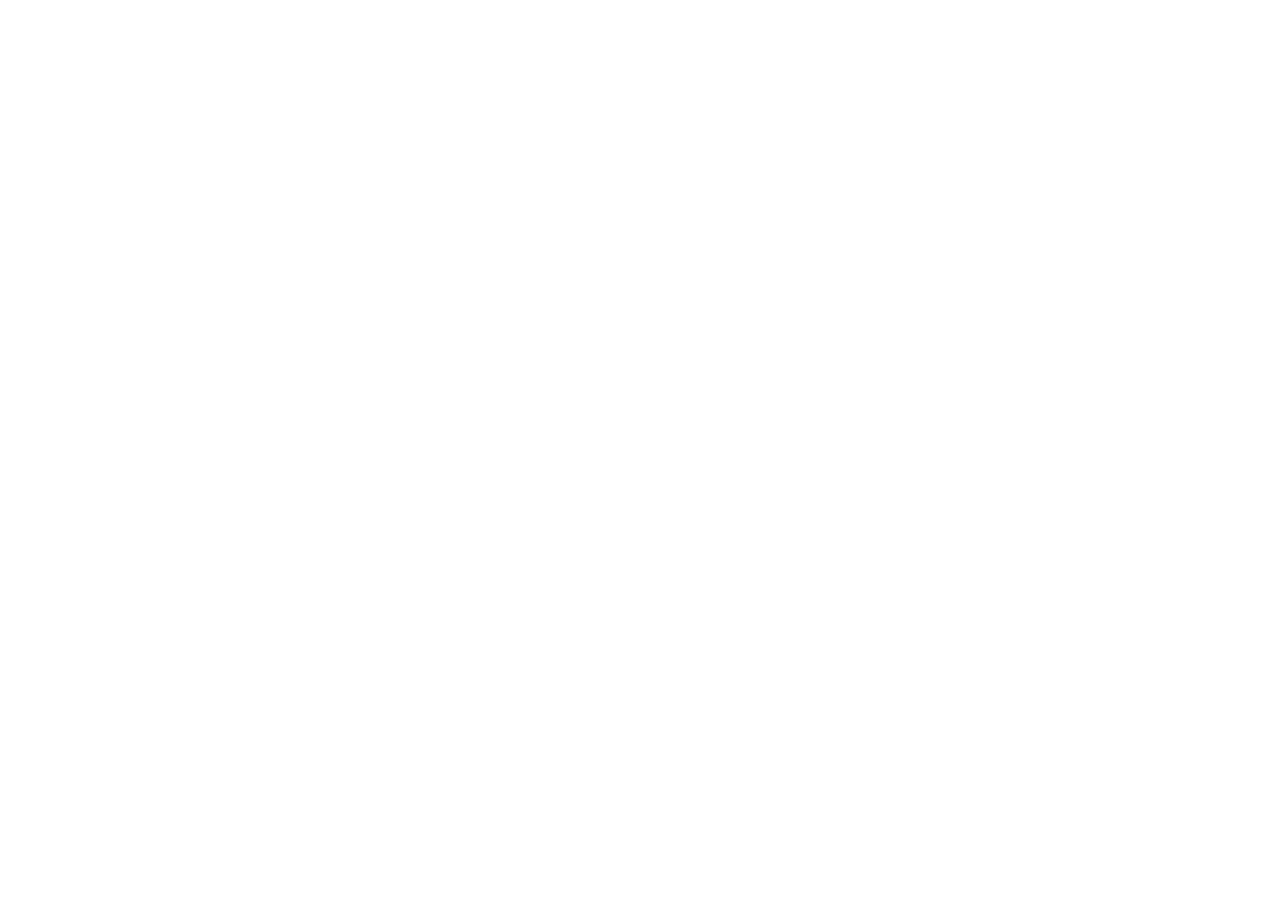
==== dpbot/webapp/index.html @ dfcc857f "ENH: webapp sample added" ====
<!DOCTYPE html>
<html>
  <head>
    <meta charset="utf-8">
    <title>DurgerKingBot</title>
    <meta name="viewport" content="width=device-width, initial-scale=1, shrink-to-fit=no, user-scalable=no, viewport-fit=cover" />
    <meta name="format-detection" content="telephone=no" />
    <meta http-equiv="X-UA-Compatible" content="IE=edge" />
    <meta name="MobileOptimized" content="176" />
    <meta name="HandheldFriendly" content="True" />
    <meta name="robots" content="noindex, nofollow" />
    <script src="script.js"></script>
    <script>
      function setThemeClass() {
        document.documentElement.className = Telegram.WebApp.colorScheme;
      }
      Telegram.WebApp.onEvent('themeChanged', setThemeClass);
      setThemeClass();
    </script>
    <link href="/css/cafe.css?2971432" rel="stylesheet">
  </head>
  <body style="display:none">
    <section class="cafe-page cafe-items">
    <div class="cafe-item js-item" data-item-id="1" data-item-price="4990">
    <div class="cafe-item-counter js-item-counter">1</div>
    <div class="cafe-item-photo">
            <picture class="cafe-item-lottie js-item-lottie">
        <source type="application/x-tgsticker" srcset="/img/cafe/Burger.tgs">
        <img src="/img/cafe/Burger_148.png" style="background-image: url('[data-uri]');">
      </picture>
    </div>
    <div class="cafe-item-label">
      <span class="cafe-item-title">Burger</span>
      <span class="cafe-item-price">$4.99</span>
    </div>
    <div class="cafe-item-buttons">
      <button class="cafe-item-decr-button js-item-decr-btn button-item ripple-handler">
        <span class="ripple-mask"><span class="ripple"></span></span>
      </button>
      <button class="cafe-item-incr-button js-item-incr-btn button-item ripple-handler">
        <span class="button-item-label">Add</span>
        <span class="ripple-mask"><span class="ripple"></span></span>
      </button>
    </div>
  </div>  <div class="cafe-item js-item" data-item-id="2" data-item-price="1490">
    <div class="cafe-item-counter js-item-counter">1</div>
    <div class="cafe-item-photo">
            <picture class="cafe-item-lottie js-item-lottie">
        <source type="application/x-tgsticker" srcset="/img/cafe/Fries.tgs">
        <img src="/img/cafe/Fries_148.png" style="background-image: url('[data-uri]');">
      </picture>
    </div>
    <div class="cafe-item-label">
      <span class="cafe-item-title">Fries</span>
      <span class="cafe-item-price">$1.49</span>
    </div>
    <div class="cafe-item-buttons">
      <button class="cafe-item-decr-button js-item-decr-btn button-item ripple-handler">
        <span class="ripple-mask"><span class="ripple"></span></span>
      </button>
      <button class="cafe-item-incr-button js-item-incr-btn button-item ripple-handler">
        <span class="button-item-label">Add</span>
        <span class="ripple-mask"><span class="ripple"></span></span>
      </button>
    </div>
  </div>  <div class="cafe-item js-item" data-item-id="3" data-item-price="3490">
    <div class="cafe-item-counter js-item-counter">1</div>
    <div class="cafe-item-photo">
            <picture class="cafe-item-lottie js-item-lottie">
        <source type="application/x-tgsticker" srcset="/img/cafe/Hotdog.tgs">
        <img src="/img/cafe/Hotdog_148.png" style="background-image: url('[data-uri]');">
      </picture>
    </div>
    <div class="cafe-item-label">
      <span class="cafe-item-title">Hotdog</span>
      <span class="cafe-item-price">$3.49</span>
    </div>
    <div class="cafe-item-buttons">
      <button class="cafe-item-decr-button js-item-decr-btn button-item ripple-handler">
        <span class="ripple-mask"><span class="ripple"></span></span>
      </button>
      <button class="cafe-item-incr-button js-item-incr-btn button-item ripple-handler">
        <span class="button-item-label">Add</span>
        <span class="ripple-mask"><span class="ripple"></span></span>
      </button>
    </div>
  </div>  <div class="cafe-item js-item" data-item-id="4" data-item-price="3990">
    <div class="cafe-item-counter js-item-counter">1</div>
    <div class="cafe-item-photo">
            <picture class="cafe-item-lottie js-item-lottie">
        <source type="application/x-tgsticker" srcset="/img/cafe/Tako.tgs">
        <img src="/img/cafe/Tako_148.png" style="background-image: url('[data-uri]');">
      </picture>
    </div>
    <div class="cafe-item-label">
      <span class="cafe-item-title">Tako</span>
      <span class="cafe-item-price">$3.99</span>
    </div>
    <div class="cafe-item-buttons">
      <button class="cafe-item-decr-button js-item-decr-btn button-item ripple-handler">
        <span class="ripple-mask"><span class="ripple"></span></span>
      </button>
      <button class="cafe-item-incr-button js-item-incr-btn button-item ripple-handler">
        <span class="button-item-label">Add</span>
        <span class="ripple-mask"><span class="ripple"></span></span>
      </button>
    </div>
  </div>  <div class="cafe-item js-item" data-item-id="5" data-item-price="7990">
    <div class="cafe-item-counter js-item-counter">1</div>
    <div class="cafe-item-photo">
            <picture class="cafe-item-lottie js-item-lottie">
        <source type="application/x-tgsticker" srcset="/img/cafe/Pizza.tgs">
        <img src="/img/cafe/Pizza_148.png" style="background-image: url('[data-uri]');">
      </picture>
    </div>
    <div class="cafe-item-label">
      <span class="cafe-item-title">Pizza</span>
      <span class="cafe-item-price">$7.99</span>
    </div>
    <div class="cafe-item-buttons">
      <button class="cafe-item-decr-button js-item-decr-btn button-item ripple-handler">
        <span class="ripple-mask"><span class="ripple"></span></span>
      </button>
      <button class="cafe-item-incr-button js-item-incr-btn button-item ripple-handler">
        <span class="button-item-label">Add</span>
        <span class="ripple-mask"><span class="ripple"></span></span>
      </button>
    </div>
  </div>  <div class="cafe-item js-item" data-item-id="6" data-item-price="1490">
    <div class="cafe-item-counter js-item-counter">1</div>
    <div class="cafe-item-photo">
            <picture class="cafe-item-lottie js-item-lottie">
        <source type="application/x-tgsticker" srcset="/img/cafe/Donut.tgs?1">
        <img src="/img/cafe/Donut_148.png?1" style="background-image: url('[data-uri]');">
      </picture>
    </div>
    <div class="cafe-item-label">
      <span class="cafe-item-title">Donut</span>
      <span class="cafe-item-price">$1.49</span>
    </div>
    <div class="cafe-item-buttons">
      <button class="cafe-item-decr-button js-item-decr-btn button-item ripple-handler">
        <span class="ripple-mask"><span class="ripple"></span></span>
      </button>
      <button class="cafe-item-incr-button js-item-incr-btn button-item ripple-handler">
        <span class="button-item-label">Add</span>
        <span class="ripple-mask"><span class="ripple"></span></span>
      </button>
    </div>
  </div>  <div class="cafe-item js-item" data-item-id="7" data-item-price="1990">
    <div class="cafe-item-counter js-item-counter">1</div>
    <div class="cafe-item-photo">
            <picture class="cafe-item-lottie js-item-lottie">
        <source type="application/x-tgsticker" srcset="/img/cafe/Popcorn.tgs">
        <img src="/img/cafe/Popcorn_148.png" style="background-image: url('[data-uri]');">
      </picture>
    </div>
    <div class="cafe-item-label">
      <span class="cafe-item-title">Popcorn</span>
      <span class="cafe-item-price">$1.99</span>
    </div>
    <div class="cafe-item-buttons">
      <button class="cafe-item-decr-button js-item-decr-btn button-item ripple-handler">
        <span class="ripple-mask"><span class="ripple"></span></span>
      </button>
      <button class="cafe-item-incr-button js-item-incr-btn button-item ripple-handler">
        <span class="button-item-label">Add</span>
        <span class="ripple-mask"><span class="ripple"></span></span>
      </button>
    </div>
  </div>  <div class="cafe-item js-item" data-item-id="8" data-item-price="1490">
    <div class="cafe-item-counter js-item-counter">1</div>
    <div class="cafe-item-photo">
            <picture class="cafe-item-lottie js-item-lottie">
        <source type="application/x-tgsticker" srcset="/img/cafe/Coke.tgs">
        <img src="/img/cafe/Coke_148.png" style="background-image: url('[data-uri]');">
      </picture>
    </div>
    <div class="cafe-item-label">
      <span class="cafe-item-title">Coke</span>
      <span class="cafe-item-price">$1.49</span>
    </div>
    <div class="cafe-item-buttons">
      <button class="cafe-item-decr-button js-item-decr-btn button-item ripple-handler">
        <span class="ripple-mask"><span class="ripple"></span></span>
      </button>
      <button class="cafe-item-incr-button js-item-incr-btn button-item ripple-handler">
        <span class="button-item-label">Add</span>
        <span class="ripple-mask"><span class="ripple"></span></span>
      </button>
    </div>
  </div>  <div class="cafe-item js-item" data-item-id="9" data-item-price="10990">
    <div class="cafe-item-counter js-item-counter">1</div>
    <div class="cafe-item-photo">
            <picture class="cafe-item-lottie js-item-lottie">
        <source type="application/x-tgsticker" srcset="/img/cafe/Cake.tgs">
        <img src="/img/cafe/Cake_148.png" style="background-image: url('[data-uri]');">
      </picture>
    </div>
    <div class="cafe-item-label">
      <span class="cafe-item-title">Cake</span>
      <span class="cafe-item-price">$10.99</span>
    </div>
    <div class="cafe-item-buttons">
      <button class="cafe-item-decr-button js-item-decr-btn button-item ripple-handler">
        <span class="ripple-mask"><span class="ripple"></span></span>
      </button>
      <button class="cafe-item-incr-button js-item-incr-btn button-item ripple-handler">
        <span class="button-item-label">Add</span>
        <span class="ripple-mask"><span class="ripple"></span></span>
      </button>
    </div>
  </div>  <div class="cafe-item js-item" data-item-id="10" data-item-price="5990">
    <div class="cafe-item-counter js-item-counter">1</div>
    <div class="cafe-item-photo">
            <picture class="cafe-item-lottie js-item-lottie">
        <source type="application/x-tgsticker" srcset="/img/cafe/Icecream.tgs">
        <img src="/img/cafe/Icecream_148.png" style="background-image: url('[data-uri]');">
      </picture>
    </div>
    <div class="cafe-item-label">
      <span class="cafe-item-title">Icecream</span>
      <span class="cafe-item-price">$5.99</span>
    </div>
    <div class="cafe-item-buttons">
      <button class="cafe-item-decr-button js-item-decr-btn button-item ripple-handler">
        <span class="ripple-mask"><span class="ripple"></span></span>
      </button>
      <button class="cafe-item-incr-button js-item-incr-btn button-item ripple-handler">
        <span class="button-item-label">Add</span>
        <span class="ripple-mask"><span class="ripple"></span></span>
      </button>
    </div>
  </div>  <div class="cafe-item js-item" data-item-id="11" data-item-price="3990">
    <div class="cafe-item-counter js-item-counter">1</div>
    <div class="cafe-item-photo">
            <picture class="cafe-item-lottie js-item-lottie">
        <source type="application/x-tgsticker" srcset="/img/cafe/Cookie.tgs">
        <img src="/img/cafe/Cookie_148.png" style="background-image: url('[data-uri]');">
      </picture>
    </div>
    <div class="cafe-item-label">
      <span class="cafe-item-title">Cookie</span>
      <span class="cafe-item-price">$3.99</span>
    </div>
    <div class="cafe-item-buttons">
      <button class="cafe-item-decr-button js-item-decr-btn button-item ripple-handler">
        <span class="ripple-mask"><span class="ripple"></span></span>
      </button>
      <button class="cafe-item-incr-button js-item-incr-btn button-item ripple-handler">
        <span class="button-item-label">Add</span>
        <span class="ripple-mask"><span class="ripple"></span></span>
      </button>
    </div>
  </div>  <div class="cafe-item js-item" data-item-id="12" data-item-price="7990">
    <div class="cafe-item-counter js-item-counter">1</div>
    <div class="cafe-item-photo">
            <picture class="cafe-item-lottie js-item-lottie">
        <source type="application/x-tgsticker" srcset="/img/cafe/Flan.tgs">
        <img src="/img/cafe/Flan_148.png" style="background-image: url('[data-uri]');">
      </picture>
    </div>
    <div class="cafe-item-label">
      <span class="cafe-item-title">Flan</span>
      <span class="cafe-item-price">$7.99</span>
    </div>
    <div class="cafe-item-buttons">
      <button class="cafe-item-decr-button js-item-decr-btn button-item ripple-handler">
        <span class="ripple-mask"><span class="ripple"></span></span>
      </button>
      <button class="cafe-item-incr-button js-item-incr-btn button-item ripple-handler">
        <span class="button-item-label">Add</span>
        <span class="ripple-mask"><span class="ripple"></span></span>
      </button>
    </div>
  </div><div class="cafe-item-shadow"></div><div class="cafe-item-shadow"></div><div class="cafe-item-shadow"></div><div class="cafe-item-shadow"></div>
</section>
<section class="cafe-page cafe-order-overview">
  <div class="cafe-block">
    <div class="cafe-order-header-wrap">
      <h2 class="cafe-order-header">Your Order</h2>
      <span class="cafe-order-edit js-order-edit">Edit</span>
    </div>
    <div class="cafe-order-items">
        <div class="cafe-order-item js-order-item" data-item-id="1">
    <div class="cafe-order-item-photo">
            <picture class="cafe-item-lottie js-item-lottie">
        <source type="application/x-tgsticker" srcset="/img/cafe/Burger.tgs">
        <img src="/img/cafe/Burger_148.png" style="background-image: url('[data-uri]');">
      </picture>
    </div>
    <div class="cafe-order-item-label">
      <div class="cafe-order-item-title">Burger <span class="cafe-order-item-counter"><span class="js-order-item-counter">1</span>x</span></div>
      <div class="cafe-order-item-description">Meat™</div>
    </div>
    <div class="cafe-order-item-price js-order-item-price">$4.99</div>
  </div>  <div class="cafe-order-item js-order-item" data-item-id="2">
    <div class="cafe-order-item-photo">
            <picture class="cafe-item-lottie js-item-lottie">
        <source type="application/x-tgsticker" srcset="/img/cafe/Fries.tgs">
        <img src="/img/cafe/Fries_148.png" style="background-image: url('[data-uri]');">
      </picture>
    </div>
    <div class="cafe-order-item-label">
      <div class="cafe-order-item-title">Fries <span class="cafe-order-item-counter"><span class="js-order-item-counter">1</span>x</span></div>
      <div class="cafe-order-item-description">Po-ta-toes</div>
    </div>
    <div class="cafe-order-item-price js-order-item-price">$1.49</div>
  </div>  <div class="cafe-order-item js-order-item" data-item-id="3">
    <div class="cafe-order-item-photo">
            <picture class="cafe-item-lottie js-item-lottie">
        <source type="application/x-tgsticker" srcset="/img/cafe/Hotdog.tgs">
        <img src="/img/cafe/Hotdog_148.png" style="background-image: url('[data-uri]');">
      </picture>
    </div>
    <div class="cafe-order-item-label">
      <div class="cafe-order-item-title">Hotdog <span class="cafe-order-item-counter"><span class="js-order-item-counter">1</span>x</span></div>
      <div class="cafe-order-item-description">0% dog, 100% hot</div>
    </div>
    <div class="cafe-order-item-price js-order-item-price">$3.49</div>
  </div>  <div class="cafe-order-item js-order-item" data-item-id="4">
    <div class="cafe-order-item-photo">
            <picture class="cafe-item-lottie js-item-lottie">
        <source type="application/x-tgsticker" srcset="/img/cafe/Tako.tgs">
        <img src="/img/cafe/Tako_148.png" style="background-image: url('[data-uri]');">
      </picture>
    </div>
    <div class="cafe-order-item-label">
      <div class="cafe-order-item-title">Tako <span class="cafe-order-item-counter"><span class="js-order-item-counter">1</span>x</span></div>
      <div class="cafe-order-item-description">Mucho más</div>
    </div>
    <div class="cafe-order-item-price js-order-item-price">$3.99</div>
  </div>  <div class="cafe-order-item js-order-item" data-item-id="5">
    <div class="cafe-order-item-photo">
            <picture class="cafe-item-lottie js-item-lottie">
        <source type="application/x-tgsticker" srcset="/img/cafe/Pizza.tgs">
        <img src="/img/cafe/Pizza_148.png" style="background-image: url('[data-uri]');">
      </picture>
    </div>
    <div class="cafe-order-item-label">
      <div class="cafe-order-item-title">Pizza <span class="cafe-order-item-counter"><span class="js-order-item-counter">1</span>x</span></div>
      <div class="cafe-order-item-description">That’s amore</div>
    </div>
    <div class="cafe-order-item-price js-order-item-price">$7.99</div>
  </div>  <div class="cafe-order-item js-order-item" data-item-id="6">
    <div class="cafe-order-item-photo">
            <picture class="cafe-item-lottie js-item-lottie">
        <source type="application/x-tgsticker" srcset="/img/cafe/Donut.tgs?1">
        <img src="/img/cafe/Donut_148.png?1" style="background-image: url('[data-uri]');">
      </picture>
    </div>
    <div class="cafe-order-item-label">
      <div class="cafe-order-item-title">Donut <span class="cafe-order-item-counter"><span class="js-order-item-counter">1</span>x</span></div>
      <div class="cafe-order-item-description">Hole included</div>
    </div>
    <div class="cafe-order-item-price js-order-item-price">$1.49</div>
  </div>  <div class="cafe-order-item js-order-item" data-item-id="7">
    <div class="cafe-order-item-photo">
            <picture class="cafe-item-lottie js-item-lottie">
        <source type="application/x-tgsticker" srcset="/img/cafe/Popcorn.tgs">
        <img src="/img/cafe/Popcorn_148.png" style="background-image: url('[data-uri]');">
      </picture>
    </div>
    <div class="cafe-order-item-label">
      <div class="cafe-order-item-title">Popcorn <span class="cafe-order-item-counter"><span class="js-order-item-counter">1</span>x</span></div>
      <div class="cafe-order-item-description">Lights, camera, corn</div>
    </div>
    <div class="cafe-order-item-price js-order-item-price">$1.99</div>
  </div>  <div class="cafe-order-item js-order-item" data-item-id="8">
    <div class="cafe-order-item-photo">
            <picture class="cafe-item-lottie js-item-lottie">
        <source type="application/x-tgsticker" srcset="/img/cafe/Coke.tgs">
        <img src="/img/cafe/Coke_148.png" style="background-image: url('[data-uri]');">
      </picture>
    </div>
    <div class="cafe-order-item-label">
      <div class="cafe-order-item-title">Coke <span class="cafe-order-item-counter"><span class="js-order-item-counter">1</span>x</span></div>
      <div class="cafe-order-item-description">The liquid kind</div>
    </div>
    <div class="cafe-order-item-price js-order-item-price">$1.49</div>
  </div>  <div class="cafe-order-item js-order-item" data-item-id="9">
    <div class="cafe-order-item-photo">
            <picture class="cafe-item-lottie js-item-lottie">
        <source type="application/x-tgsticker" srcset="/img/cafe/Cake.tgs">
        <img src="/img/cafe/Cake_148.png" style="background-image: url('[data-uri]');">
      </picture>
    </div>
    <div class="cafe-order-item-label">
      <div class="cafe-order-item-title">Cake <span class="cafe-order-item-counter"><span class="js-order-item-counter">1</span>x</span></div>
      <div class="cafe-order-item-description">Bread substitute</div>
    </div>
    <div class="cafe-order-item-price js-order-item-price">$10.99</div>
  </div>  <div class="cafe-order-item js-order-item" data-item-id="10">
    <div class="cafe-order-item-photo">
            <picture class="cafe-item-lottie js-item-lottie">
        <source type="application/x-tgsticker" srcset="/img/cafe/Icecream.tgs">
        <img src="/img/cafe/Icecream_148.png" style="background-image: url('[data-uri]');">
      </picture>
    </div>
    <div class="cafe-order-item-label">
      <div class="cafe-order-item-title">Icecream <span class="cafe-order-item-counter"><span class="js-order-item-counter">1</span>x</span></div>
      <div class="cafe-order-item-description">Cone of shame</div>
    </div>
    <div class="cafe-order-item-price js-order-item-price">$5.99</div>
  </div>  <div class="cafe-order-item js-order-item" data-item-id="11">
    <div class="cafe-order-item-photo">
            <picture class="cafe-item-lottie js-item-lottie">
        <source type="application/x-tgsticker" srcset="/img/cafe/Cookie.tgs">
        <img src="/img/cafe/Cookie_148.png" style="background-image: url('[data-uri]');">
      </picture>
    </div>
    <div class="cafe-order-item-label">
      <div class="cafe-order-item-title">Cookie <span class="cafe-order-item-counter"><span class="js-order-item-counter">1</span>x</span></div>
      <div class="cafe-order-item-description">Milk’s favorite</div>
    </div>
    <div class="cafe-order-item-price js-order-item-price">$3.99</div>
  </div>  <div class="cafe-order-item js-order-item" data-item-id="12">
    <div class="cafe-order-item-photo">
            <picture class="cafe-item-lottie js-item-lottie">
        <source type="application/x-tgsticker" srcset="/img/cafe/Flan.tgs">
        <img src="/img/cafe/Flan_148.png" style="background-image: url('[data-uri]');">
      </picture>
    </div>
    <div class="cafe-order-item-label">
      <div class="cafe-order-item-title">Flan <span class="cafe-order-item-counter"><span class="js-order-item-counter">1</span>x</span></div>
      <div class="cafe-order-item-description">Flan-tastic</div>
    </div>
    <div class="cafe-order-item-price js-order-item-price">$7.99</div>
  </div>
    </div>
  </div>
  <div class="cafe-text-field-wrap">
    <textarea class="cafe-text-field js-order-comment-field cafe-block" rows="1" placeholder="Add comment…"></textarea>
    <div class="cafe-text-field-hint">
      Any special requests, details, final wishes etc.
    </div>
  </div>
</section>
<div class="cafe-status-wrap">
  <div class="cafe-status js-status"></div>
</div>
    <script src="https://a-tgme.stel.com/js/jquery.min.js"></script>
    <script src="https://a-tgme.stel.com/js/tgsticker.js?9094984"></script>
    <script src="/js/cafe.js?9232328"></script>
    <script>Cafe.init({"apiUrl":"\/cafe\/api","userId":0,"userHash":null});</script>
  </body>
</html>
<!-- page generated in 1.37ms -->
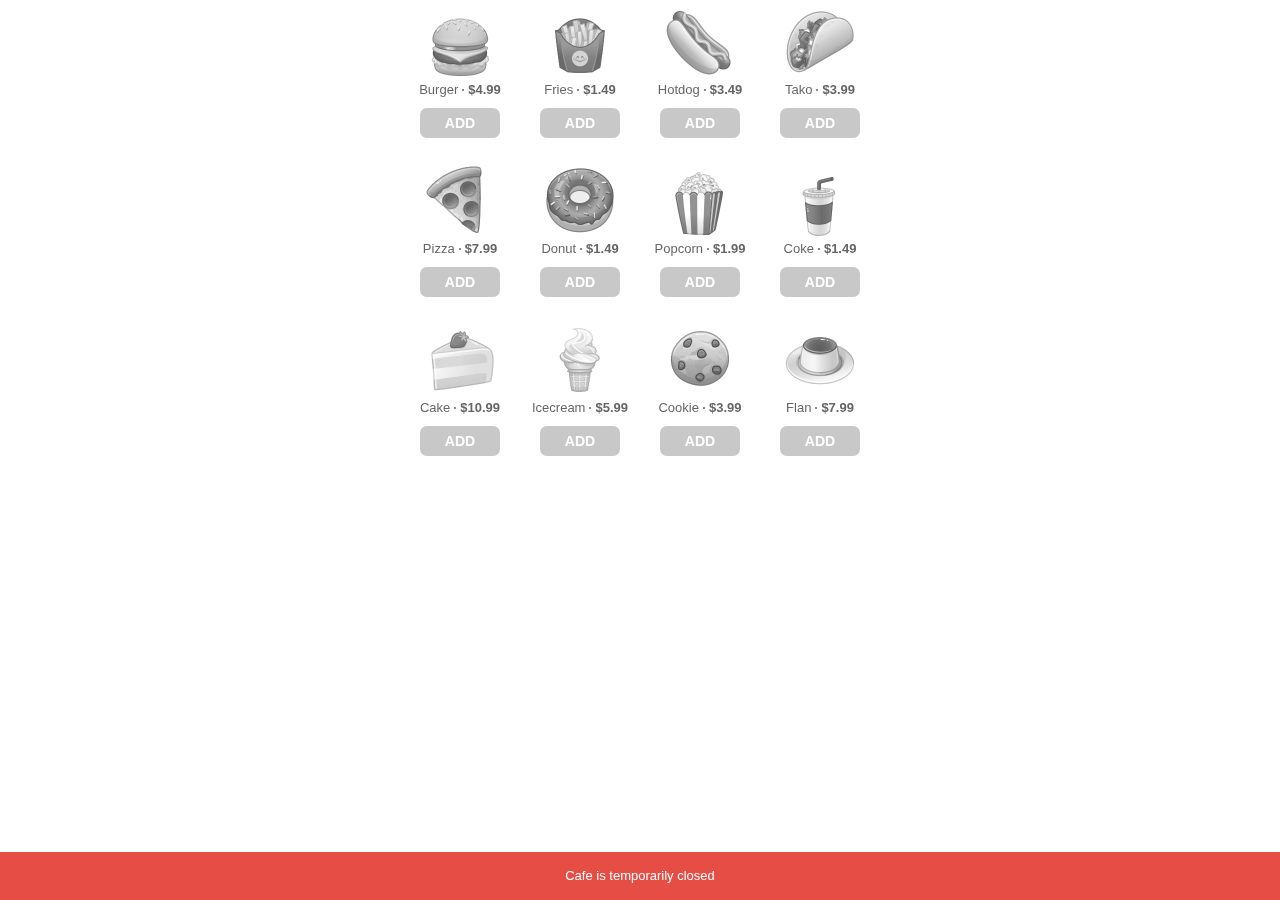
==== commit b6f85a79: "FIX: webap is broken" ====
--- a/dpbot/webapp/index.html
+++ b/dpbot/webapp/index.html
@@ -9,7 +9,7 @@
     <meta name="MobileOptimized" content="176" />
     <meta name="HandheldFriendly" content="True" />
     <meta name="robots" content="noindex, nofollow" />
-    <script src="script.js"></script>
+    <script src="js/telegram-web-app.js"></script>
     <script>
       function setThemeClass() {
         document.documentElement.className = Telegram.WebApp.colorScheme;
@@ -17,7 +17,7 @@
       Telegram.WebApp.onEvent('themeChanged', setThemeClass);
       setThemeClass();
     </script>
-    <link href="/css/cafe.css?2971432" rel="stylesheet">
+    <link href="css/cafe.css" rel="stylesheet">
   </head>
   <body style="display:none">
     <section class="cafe-page cafe-items">
@@ -26,7 +26,7 @@
     <div class="cafe-item-photo">
             <picture class="cafe-item-lottie js-item-lottie">
         <source type="application/x-tgsticker" srcset="/img/cafe/Burger.tgs">
-        <img src="/img/cafe/Burger_148.png" style="background-image: url('[data-uri]');">
+        <img src="img/cafe/Burger_148.png" style="background-image: url('[data-uri]');">
       </picture>
     </div>
     <div class="cafe-item-label">
@@ -47,7 +47,7 @@
     <div class="cafe-item-photo">
             <picture class="cafe-item-lottie js-item-lottie">
         <source type="application/x-tgsticker" srcset="/img/cafe/Fries.tgs">
-        <img src="/img/cafe/Fries_148.png" style="background-image: url('[data-uri]');">
+        <img src="img/cafe/Fries_148.png" style="background-image: url('[data-uri]');">
       </picture>
     </div>
     <div class="cafe-item-label">
@@ -68,7 +68,7 @@
     <div class="cafe-item-photo">
             <picture class="cafe-item-lottie js-item-lottie">
         <source type="application/x-tgsticker" srcset="/img/cafe/Hotdog.tgs">
-        <img src="/img/cafe/Hotdog_148.png" style="background-image: url('[data-uri]');">
+        <img src="img/cafe/Hotdog_148.png" style="background-image: url('[data-uri]');">
       </picture>
     </div>
     <div class="cafe-item-label">
@@ -89,7 +89,7 @@
     <div class="cafe-item-photo">
             <picture class="cafe-item-lottie js-item-lottie">
         <source type="application/x-tgsticker" srcset="/img/cafe/Tako.tgs">
-        <img src="/img/cafe/Tako_148.png" style="background-image: url('[data-uri]');">
+        <img src="img/cafe/Tako_148.png" style="background-image: url('[data-uri]');">
       </picture>
     </div>
     <div class="cafe-item-label">
@@ -110,7 +110,7 @@
     <div class="cafe-item-photo">
             <picture class="cafe-item-lottie js-item-lottie">
         <source type="application/x-tgsticker" srcset="/img/cafe/Pizza.tgs">
-        <img src="/img/cafe/Pizza_148.png" style="background-image: url('[data-uri]');">
+        <img src="img/cafe/Pizza_148.png" style="background-image: url('[data-uri]');">
       </picture>
     </div>
     <div class="cafe-item-label">
@@ -130,8 +130,8 @@
     <div class="cafe-item-counter js-item-counter">1</div>
     <div class="cafe-item-photo">
             <picture class="cafe-item-lottie js-item-lottie">
-        <source type="application/x-tgsticker" srcset="/img/cafe/Donut.tgs?1">
-        <img src="/img/cafe/Donut_148.png?1" style="background-image: url('[data-uri]');">
+        <source type="application/x-tgsticker" srcset="/img/cafe/Donut.tgs">
+        <img src="img/cafe/Donut_148.png" style="background-image: url('[data-uri]');">
       </picture>
     </div>
     <div class="cafe-item-label">
@@ -152,7 +152,7 @@
     <div class="cafe-item-photo">
             <picture class="cafe-item-lottie js-item-lottie">
         <source type="application/x-tgsticker" srcset="/img/cafe/Popcorn.tgs">
-        <img src="/img/cafe/Popcorn_148.png" style="background-image: url('[data-uri]');">
+        <img src="img/cafe/Popcorn_148.png" style="background-image: url('[data-uri]');">
       </picture>
     </div>
     <div class="cafe-item-label">
@@ -173,7 +173,7 @@
     <div class="cafe-item-photo">
             <picture class="cafe-item-lottie js-item-lottie">
         <source type="application/x-tgsticker" srcset="/img/cafe/Coke.tgs">
-        <img src="/img/cafe/Coke_148.png" style="background-image: url('[data-uri]');">
+        <img src="img/cafe/Coke_148.png" style="background-image: url('[data-uri]');">
       </picture>
     </div>
     <div class="cafe-item-label">
@@ -194,7 +194,7 @@
     <div class="cafe-item-photo">
             <picture class="cafe-item-lottie js-item-lottie">
         <source type="application/x-tgsticker" srcset="/img/cafe/Cake.tgs">
-        <img src="/img/cafe/Cake_148.png" style="background-image: url('[data-uri]');">
+        <img src="img/cafe/Cake_148.png" style="background-image: url('[data-uri]');">
       </picture>
     </div>
     <div class="cafe-item-label">
@@ -215,7 +215,7 @@
     <div class="cafe-item-photo">
             <picture class="cafe-item-lottie js-item-lottie">
         <source type="application/x-tgsticker" srcset="/img/cafe/Icecream.tgs">
-        <img src="/img/cafe/Icecream_148.png" style="background-image: url('[data-uri]');">
+        <img src="img/cafe/Icecream_148.png" style="background-image: url('[data-uri]');">
       </picture>
     </div>
     <div class="cafe-item-label">
@@ -236,7 +236,7 @@
     <div class="cafe-item-photo">
             <picture class="cafe-item-lottie js-item-lottie">
         <source type="application/x-tgsticker" srcset="/img/cafe/Cookie.tgs">
-        <img src="/img/cafe/Cookie_148.png" style="background-image: url('[data-uri]');">
+        <img src="img/cafe/Cookie_148.png" style="background-image: url('[data-uri]');">
       </picture>
     </div>
     <div class="cafe-item-label">
@@ -257,7 +257,7 @@
     <div class="cafe-item-photo">
             <picture class="cafe-item-lottie js-item-lottie">
         <source type="application/x-tgsticker" srcset="/img/cafe/Flan.tgs">
-        <img src="/img/cafe/Flan_148.png" style="background-image: url('[data-uri]');">
+        <img src="img/cafe/Flan_148.png" style="background-image: url('[data-uri]');">
       </picture>
     </div>
     <div class="cafe-item-label">
@@ -286,7 +286,7 @@
     <div class="cafe-order-item-photo">
             <picture class="cafe-item-lottie js-item-lottie">
         <source type="application/x-tgsticker" srcset="/img/cafe/Burger.tgs">
-        <img src="/img/cafe/Burger_148.png" style="background-image: url('[data-uri]');">
+        <img src="img/cafe/Burger_148.png" style="background-image: url('[data-uri]');">
       </picture>
     </div>
     <div class="cafe-order-item-label">
@@ -298,7 +298,7 @@
     <div class="cafe-order-item-photo">
             <picture class="cafe-item-lottie js-item-lottie">
         <source type="application/x-tgsticker" srcset="/img/cafe/Fries.tgs">
-        <img src="/img/cafe/Fries_148.png" style="background-image: url('[data-uri]');">
+        <img src="img/cafe/Fries_148.png" style="background-image: url('[data-uri]');">
       </picture>
     </div>
     <div class="cafe-order-item-label">
@@ -310,7 +310,7 @@
     <div class="cafe-order-item-photo">
             <picture class="cafe-item-lottie js-item-lottie">
         <source type="application/x-tgsticker" srcset="/img/cafe/Hotdog.tgs">
-        <img src="/img/cafe/Hotdog_148.png" style="background-image: url('[data-uri]');">
+        <img src="img/cafe/Hotdog_148.png" style="background-image: url('[data-uri]');">
       </picture>
     </div>
     <div class="cafe-order-item-label">
@@ -322,7 +322,7 @@
     <div class="cafe-order-item-photo">
             <picture class="cafe-item-lottie js-item-lottie">
         <source type="application/x-tgsticker" srcset="/img/cafe/Tako.tgs">
-        <img src="/img/cafe/Tako_148.png" style="background-image: url('[data-uri]');">
+        <img src="img/cafe/Tako_148.png" style="background-image: url('[data-uri]');">
       </picture>
     </div>
     <div class="cafe-order-item-label">
@@ -334,7 +334,7 @@
     <div class="cafe-order-item-photo">
             <picture class="cafe-item-lottie js-item-lottie">
         <source type="application/x-tgsticker" srcset="/img/cafe/Pizza.tgs">
-        <img src="/img/cafe/Pizza_148.png" style="background-image: url('[data-uri]');">
+        <img src="img/cafe/Pizza_148.png" style="background-image: url('[data-uri]');">
       </picture>
     </div>
     <div class="cafe-order-item-label">
@@ -346,7 +346,7 @@
     <div class="cafe-order-item-photo">
             <picture class="cafe-item-lottie js-item-lottie">
         <source type="application/x-tgsticker" srcset="/img/cafe/Donut.tgs?1">
-        <img src="/img/cafe/Donut_148.png?1" style="background-image: url('[data-uri]');">
+        <img src="img/cafe/Donut_148.png%3F1" style="background-image: url('[data-uri]');">
       </picture>
     </div>
     <div class="cafe-order-item-label">
@@ -358,7 +358,7 @@
     <div class="cafe-order-item-photo">
             <picture class="cafe-item-lottie js-item-lottie">
         <source type="application/x-tgsticker" srcset="/img/cafe/Popcorn.tgs">
-        <img src="/img/cafe/Popcorn_148.png" style="background-image: url('[data-uri]');">
+        <img src="img/cafe/Popcorn_148.png" style="background-image: url('[data-uri]');">
       </picture>
     </div>
     <div class="cafe-order-item-label">
@@ -370,7 +370,7 @@
     <div class="cafe-order-item-photo">
             <picture class="cafe-item-lottie js-item-lottie">
         <source type="application/x-tgsticker" srcset="/img/cafe/Coke.tgs">
-        <img src="/img/cafe/Coke_148.png" style="background-image: url('[data-uri]');">
+        <img src="img/cafe/Coke_148.png" style="background-image: url('[data-uri]');">
       </picture>
     </div>
     <div class="cafe-order-item-label">
@@ -382,7 +382,7 @@
     <div class="cafe-order-item-photo">
             <picture class="cafe-item-lottie js-item-lottie">
         <source type="application/x-tgsticker" srcset="/img/cafe/Cake.tgs">
-        <img src="/img/cafe/Cake_148.png" style="background-image: url('[data-uri]');">
+        <img src="img/cafe/Cake_148.png" style="background-image: url('[data-uri]');">
       </picture>
     </div>
     <div class="cafe-order-item-label">
@@ -394,7 +394,7 @@
     <div class="cafe-order-item-photo">
             <picture class="cafe-item-lottie js-item-lottie">
         <source type="application/x-tgsticker" srcset="/img/cafe/Icecream.tgs">
-        <img src="/img/cafe/Icecream_148.png" style="background-image: url('[data-uri]');">
+        <img src="img/cafe/Icecream_148.png" style="background-image: url('[data-uri]');">
       </picture>
     </div>
     <div class="cafe-order-item-label">
@@ -406,7 +406,7 @@
     <div class="cafe-order-item-photo">
             <picture class="cafe-item-lottie js-item-lottie">
         <source type="application/x-tgsticker" srcset="/img/cafe/Cookie.tgs">
-        <img src="/img/cafe/Cookie_148.png" style="background-image: url('[data-uri]');">
+        <img src="img/cafe/Cookie_148.png" style="background-image: url('[data-uri]');">
       </picture>
     </div>
     <div class="cafe-order-item-label">
@@ -418,7 +418,7 @@
     <div class="cafe-order-item-photo">
             <picture class="cafe-item-lottie js-item-lottie">
         <source type="application/x-tgsticker" srcset="/img/cafe/Flan.tgs">
-        <img src="/img/cafe/Flan_148.png" style="background-image: url('[data-uri]');">
+        <img src="img/cafe/Flan_148.png" style="background-image: url('[data-uri]');">
       </picture>
     </div>
     <div class="cafe-order-item-label">
@@ -439,11 +439,10 @@
 <div class="cafe-status-wrap">
   <div class="cafe-status js-status"></div>
 </div>
-    <script src="https://a-tgme.stel.com/js/jquery.min.js"></script>
-    <script src="https://a-tgme.stel.com/js/tgsticker.js?9094984"></script>
-    <script src="/js/cafe.js?9232328"></script>
+    <script src="js/jquery.min.js"></script>
+    <script src="js/tgsticker.js"></script>
+    <script src="js/cafe.js"></script>
     <script>Cafe.init({"apiUrl":"\/cafe\/api","userId":0,"userHash":null});</script>
   </body>
 </html>
-<!-- page generated in 1.37ms -->
-
+<!-- page generated in 2.02ms -->
--- a/dpbot/webapp/css/cafe.css
+++ b/dpbot/webapp/css/cafe.css
@@ -0,0 +1,560 @@
+body {
+  font-family: var(--default-font);
+  font-size: 13px;
+  line-height: 16px;
+  font-weight: 400;
+  background-color: var(--block-bg-color);
+  color: var(--text-color);
+  color-scheme: var(--tg-color-scheme);
+  margin: 0;
+  padding: 0;
+  width: 1px;
+  min-width: 100%;
+
+  --default-font: -apple-system, BlinkMacSystemFont, 'Segoe UI', Roboto, Helvetica, Arial, sans-serif, 'Apple Color Emoji', 'Segoe UI Emoji', 'Segoe UI Symbol';
+  --block-bg-color: var(--tg-theme-bg-color);
+  --bg-color: #ebedf0;
+  --animation: .15s ease;
+  --page-animation-duration: .3s;
+  --page-animation: var(--page-animation-duration) ease;
+  --status-height: 48px;
+  --accent-color: #31b545;
+  --main-color: #f8a917;
+  --text-color: #222;
+  --page-hint-color: #83878a;
+  --hint-color: #74787a;
+  --placeholder-color: #999da1;
+  --ripple-duration: .45s;
+  --ripple-end-duration: .3s;
+  -webkit-user-select: none;
+  user-select: none;
+  cursor: default;
+}
+html.dark body {
+  --block-bg-color: var(--tg-theme-bg-color);
+  --bg-color: #0f0f0f;
+  --text-color: #fff;
+  --page-hint-color: #9b9ba1;
+  --hint-color: #64666d;
+  --placeholder-color: #5d6163;
+}
+body.order-mode {
+  background-color: var(--bg-color);
+}
+
+* {
+  -webkit-tap-highlight-color: transparent;
+}
+
+.cafe-page {
+  transition: filter var(--animation);
+}
+body.closed .cafe-page {
+  filter: grayscale(1) opacity(0.7);
+}
+
+.cafe-block {
+  background-color: var(--block-bg-color);
+  -webkit-box-shadow: 0 0.5px rgba(0, 0, 0, .07);
+  box-shadow: 0 0.5px rgba(0, 0, 0, .07);
+}
+
+.cafe-items {
+  display: flex;
+  flex-wrap: wrap;
+  margin: 0 auto;
+  max-width: 480px;
+  justify-content: space-around;
+  align-content: flex-end;
+  transition: max-height var(--page-animation), opacity var(--page-animation);
+  background-color: var(--block-bg-color);
+}
+body.order-mode .cafe-items {
+  max-height: 0 !important;
+  opacity: 0 !important;
+}
+.cafe-items:after {
+  content: '';
+  flex-grow: 2;
+}
+.cafe-item,
+.cafe-item-shadow {
+  position: relative;
+  width: 120px;
+  height: 159px;
+  padding: 4px 5px 21px;
+  box-sizing: border-box;
+  text-align: center;
+}
+.cafe-item-shadow {
+  height: 0;
+  padding: 0;
+  margin: 0;
+}
+.cafe-item-photo {
+  position: relative;
+  height: 78px;
+}
+.cafe-item-photo .cafe-item-emoji {
+  font-size: 70px;
+  line-height: 78px;
+}
+.cafe-item-lottie {
+  display: inline-block;
+  vertical-align: top;
+  position: relative;
+  margin: 0 auto;
+}
+.cafe-item-photo .cafe-item-lottie {
+  width: 74px;
+}
+.cafe-item-lottie:before {
+  content: '';
+  display: block;
+  padding-top: 100%;
+}
+.cafe-item-lottie img,
+.cafe-item-lottie canvas {
+  position: absolute;
+  top: 0; bottom: 0;
+  left: 0; right: 0;
+  width: 100%;
+  height: 100%;
+}
+.cafe-item-label {
+  display: flex;
+  justify-content: center;
+}
+.cafe-item-title {
+  font-weight: 500;
+}
+.cafe-item-price {
+  font-weight: 700;
+  white-space: nowrap;
+}
+.cafe-item-price:before {
+  display: inline-block;
+  vertical-align: top;
+  content: '';
+  width: 2px;
+  height: 2px;
+  border-radius: 2px;
+  background-color: currentColor;
+  margin: 7px 4px;
+}
+.cafe-item-buttons {
+  display: flex;
+  width: 80px;
+  justify-content: space-between;
+  margin: 10px auto 0;
+  position: relative;
+  transition: all var(--animation);
+}
+button {
+  cursor: pointer;
+}
+button,
+.cafe-item-counter {
+  display: inline-block;
+  font-family: var(--default-font);
+  font-weight: 700;
+  font-size: 14px;
+  line-height: 18px;
+  padding: 6px 16px;
+  height: 30px;
+  border-radius: 7px;
+  box-sizing: border-box;
+  background-color: var(--main-color);
+  text-transform: uppercase;
+  color: #fff;
+  outline: none;
+  border: none;
+}
+.cafe-item-counter {
+  position: absolute;
+  right: 0;
+  top: 0;
+  min-width: 22px;
+  height: 22px;
+  padding: 2px 6px;
+  margin: 4px 6px;
+  border-radius: 11px;
+  transform: scale3d(0, 0, 1);
+  animation: var(--animation) both;
+  pointer-events: none;
+  z-index: 3;
+}
+.cafe-item-incr-button {
+  position: absolute !important;
+  top: 0;
+  right: 0;
+  transition: width var(--animation);
+  width: 80px;
+}
+.selected .cafe-item-incr-button {
+  width: 38px;
+}
+.cafe-item-decr-button {
+  position: relative;
+  width: 38px;
+}
+.cafe-item-decr-button {
+  background-color: #e64d44;
+  pointer-events: none;
+  transform: scale3d(0.9, 0.9, 1);
+  transition: transform var(--animation), visibility var(--animation);
+  visibility: hidden;
+}
+.selected .cafe-item-decr-button {
+  pointer-events: auto;
+  transform: scale3d(1, 1, 1);
+  visibility: visible;
+}
+.cafe-item-incr-button:before,
+.cafe-item-incr-button:after,
+.cafe-item-decr-button:before {
+  display: inline-block;
+  position: absolute;
+  content: '';
+  left: 0;
+  right: 0;
+  top: 0;
+  bottom: 0;
+  margin: auto;
+  width: 14px;
+  height: 3px;
+  background-color: #fff;
+  border-radius: 1px;
+  z-index: 1;
+}
+.cafe-item-incr-button:before,
+.cafe-item-incr-button:after {
+  background-color: rgba(255, 255, 255, 0);
+  transition: background-color var(--animation);
+}
+.selected .cafe-item-incr-button:before,
+.selected .cafe-item-incr-button:after {
+  background-color: #fff;
+}
+.cafe-item-incr-button .button-item-label {
+  transition: transform var(--animation);
+}
+.selected .cafe-item-incr-button .button-item-label {
+  transform: scale3d(0.4, 0, 1);
+}
+.cafe-item-incr-button:after {
+  width: 3px;
+  height: 14px;
+}
+
+.cafe-status-wrap {
+  position: fixed;
+  left: 0;
+  right: 0;
+  top: 0;
+  transform: translateY(var(--tg-viewport-height, 100vh));
+}
+.cafe-status {
+  position: fixed;
+  bottom: 0;
+  left: 0;
+  right: 0;
+  display: block;
+  width: 100%;
+  padding: 8px 20px;
+  display: flex;
+  justify-content: center;
+  align-items: center;
+  border-radius: 0;
+  background-color: #e64d44;
+  box-shadow: 0 var(--status-height) #e64d44;
+  color: #fff;
+  height: var(--status-height);
+  transition: transform var(--animation), visibility var(--animation);
+  transform: translateY(var(--status-height));
+  box-sizing: border-box;
+  pointer-events: none;
+  visibility: hidden;
+  z-index: 11;
+}
+.cafe-status.shown {
+  pointer-events: auto;
+  visibility: visible;
+  transform: translateY(0);
+}
+
+.cafe-order-overview {
+  display: none;
+  font-family: var(--default-font);
+  background-color: var(--bg-color);
+  transition: opacity var(--page-animation);
+  opacity: 0;
+}
+body.order-mode .cafe-order-overview {
+  opacity: 1;
+}
+.cafe-order-header-wrap {
+  padding: 21px 20px 14px;
+  display: flex;
+  align-items: center;
+}
+.cafe-order-header {
+  font-size: 17px;
+  line-height: 21px;
+  text-transform: uppercase;
+  flex-grow: 1;
+  padding: 0;
+  margin: 0;
+}
+.cafe-order-edit {
+  font-size: 15px;
+  line-height: 18px;
+  font-weight: 500;
+  color: var(--accent-color);
+}
+.cafe-order-item {
+  display: none;
+  padding: 5px 20px 5px 14px;
+}
+.cafe-order-item.selected {
+  display: flex;
+}
+.cafe-order-item-label {
+  flex-grow: 1;
+}
+.cafe-order-item-photo {
+  text-align: center;
+  width: 50px;
+  height: 50px;
+  margin-right: 11px;
+}
+.cafe-order-item-photo .cafe-item-emoji {
+  font-size: 38px;
+  line-height: 50px;
+}
+.cafe-order-item-photo .cafe-item-lottie {
+  width: 40px;
+  margin: 4px 0;
+}
+.cafe-order-item-title {
+  font-size: 15px;
+  line-height: 18px;
+  font-weight: 700;
+  padding: 3px 0;
+}
+.cafe-order-item-counter {
+  color: var(--main-color);
+}
+.cafe-order-item-description {
+  font-size: 14px;
+  line-height: 17px;
+  -webkit-font-smoothing: antialiased;
+  color: var(--page-hint-color);
+  padding: 2px 0;
+}
+.cafe-order-item-price {
+  font-size: 14px;
+  line-height: 17px;
+  font-weight: 500;
+  padding: 4px 0;
+}
+
+.cafe-text-field-wrap {
+  margin-top: 14px;
+}
+.cafe-text-field {
+  font-family: var(--default-font);
+  font-size: 17px;
+  line-height: 21px;
+  -webkit-font-smoothing: antialiased;
+  padding: 12px 20px 13px;
+  box-sizing: border-box;
+  display: block;
+  outline: none;
+  border: none;
+  border-radius: 0;
+  resize: none;
+  color: var(--text-color);
+  -webkit-user-select: auto;
+  user-select: auto;
+  cursor: auto;
+  width: 100%;
+}
+.cafe-text-field::-webkit-input-placeholder {
+  transition: color var(--animation);
+  color: var(--placeholder-color);
+  text-overflow: ellipsis;
+}
+.cafe-text-field::-moz-placeholder {
+  transition: color var(--animation);
+  color: var(--placeholder-color);
+  text-overflow: ellipsis;
+}
+.cafe-text-field:-ms-input-placeholder {
+  transition: color var(--animation);
+  color: var(--placeholder-color);
+  text-overflow: ellipsis;
+}
+.cafe-text-field::placeholder {
+  text-overflow: ellipsis;
+}
+.cafe-text-field-hint {
+  font-family: var(--default-font);
+  font-size: 14px;
+  line-height: 18px;
+  -webkit-font-smoothing: antialiased;
+  padding: 10px 20px 24px;
+  color: var(--hint-color);
+}
+
+
+.button-item.ripple-handler {
+  position: relative;
+}
+.ripple-mask {
+  position: absolute;
+  left: 0; right: 0;
+  top: 0; bottom: 0;
+  transform: translateZ(0);
+  overflow: hidden;
+  pointer-events: none;
+}
+.button-item .ripple-mask {
+  border-radius: inherit;
+}
+.button-item .ripple {
+  position: absolute;
+  width: 200%;
+  left: 50%; top: 50%;
+  margin: -100% 0 0 -100%;
+  padding-top: 200%;
+  border-radius: 50%;
+  background-color: rgba(0, 0, 0, 0.07);
+  transition:
+    transform var(--ripple-duration) ease-out,
+    opacity var(--ripple-duration) ease-out,
+    background-color var(--ripple-duration) ease-out;
+  opacity: 0;
+}
+.button-item-label {
+  display: inline-block;
+  max-width: 100%;
+  overflow: hidden;
+  text-overflow: ellipsis;
+  vertical-align: top;
+  position: relative;
+  z-index: 1;
+}
+
+.cafe-item-add-button .ripple,
+.cafe-item-incr-button .ripple {
+  background-color: #ed960b;
+}
+.cafe-item-decr-button .ripple {
+  background-color: #d3362d;
+}
+
+
+.loading-icon {
+  position: absolute;
+  top: 0;
+  right: 0;
+  pointer-events: none;
+  transform: scale(0);
+  visibility: hidden;
+  opacity: 0.2;
+  transform-origin: 50%;
+  transition: all var(--animation);
+}
+body.loading .loading-icon {
+  transition-delay: .4s;
+  transform: scale(1);
+  visibility: visible;
+  opacity: 1;
+}
+.loading-icon-circle {
+  stroke: #fff;
+  stroke-width: 2.25px;
+  stroke-linecap: round;
+  fill: transparent;
+  transform: rotateZ(-90deg);
+  transform-origin: 50%;
+  animation: rotate-circle linear 1.5s infinite, resize-circle linear 360s infinite;
+  stroke-dasharray: calc(var(--radius) * 6.28);
+  r: var(--radius);
+  --radius: 9px;
+}
+
+@-webkit-keyframes rotate-circle {
+  from { transform: rotateZ(-90deg); }
+  to   { transform: rotateZ(630deg); }
+}
+@keyframes rotate-circle {
+  from { transform: rotateZ(-90deg); }
+  to   { transform: rotateZ(630deg); }
+}
+
+@-webkit-keyframes resize-circle {
+  from { stroke-dashoffset: 0; }
+  to   { stroke-dashoffset: 12500px; }
+}
+@keyframes resize-circle {
+  from { stroke-dashoffset: 0; }
+  to   { stroke-dashoffset: 12500px; }
+}
+
+@-webkit-keyframes badge-incr {
+  from, to { transform: scale3d(1, 1, 1); }
+  40% { transform: scale3d(1.2, 1.2, 1); }
+}
+@keyframes badge-incr {
+  from, to { transform: scale3d(1, 1, 1); }
+  40% { transform: scale3d(1.2, 1.2, 1); }
+}
+
+@-webkit-keyframes badge-incr2 {
+  from, to { transform: scale3d(1, 1, 1); }
+  40% { transform: scale3d(1.2, 1.2, 1); }
+}
+@keyframes badge-incr2 {
+  from, to { transform: scale3d(1, 1, 1); }
+  40% { transform: scale3d(1.2, 1.2, 1); }
+}
+
+@-webkit-keyframes badge-decr {
+  from, to { transform: scale3d(1, 1, 1); }
+  40% { transform: scale3d(0.8, 0.8, 1); }
+}
+@keyframes badge-decr {
+  from, to { transform: scale3d(1, 1, 1); }
+  40% { transform: scale3d(0.8, 0.8, 1); }
+}
+
+@-webkit-keyframes badge-decr2 {
+  from, to { transform: scale3d(1, 1, 1); }
+  40% { transform: scale3d(0.8, 0.8, 1); }
+}
+@keyframes badge-decr2 {
+  from, to { transform: scale3d(1, 1, 1); }
+  40% { transform: scale3d(0.8, 0.8, 1); }
+}
+
+@-webkit-keyframes badge-show {
+  from { transform: scale3d(0.5, 0.5, 1); opacity: 0; visibility: hidden; }
+  30%  { transform: scale3d(1.2, 1.2, 1); }
+  to   { transform: scale3d(1, 1, 1); opacity: 1; visibility: visible; }
+}
+@keyframes badge-show {
+  from { transform: scale3d(0.5, 0.5, 1); opacity: 0; visibility: hidden; }
+  30%  { transform: scale3d(1.2, 1.2, 1); }
+  to   { transform: scale3d(1, 1, 1); opacity: 1; visibility: visible; }
+}
+
+@-webkit-keyframes badge-hide {
+  from { transform: scale3d(1, 1, 1); opacity: 1; visibility: visible; }
+  to   { transform: scale3d(0.5, 0.5, 1); opacity: 0; visibility: hidden; }
+}
+@keyframes badge-hide {
+  from { transform: scale3d(1, 1, 1); opacity: 1; visibility: visible; }
+  to   { transform: scale3d(0.5, 0.5, 1); opacity: 0; visibility: hidden; }
+}
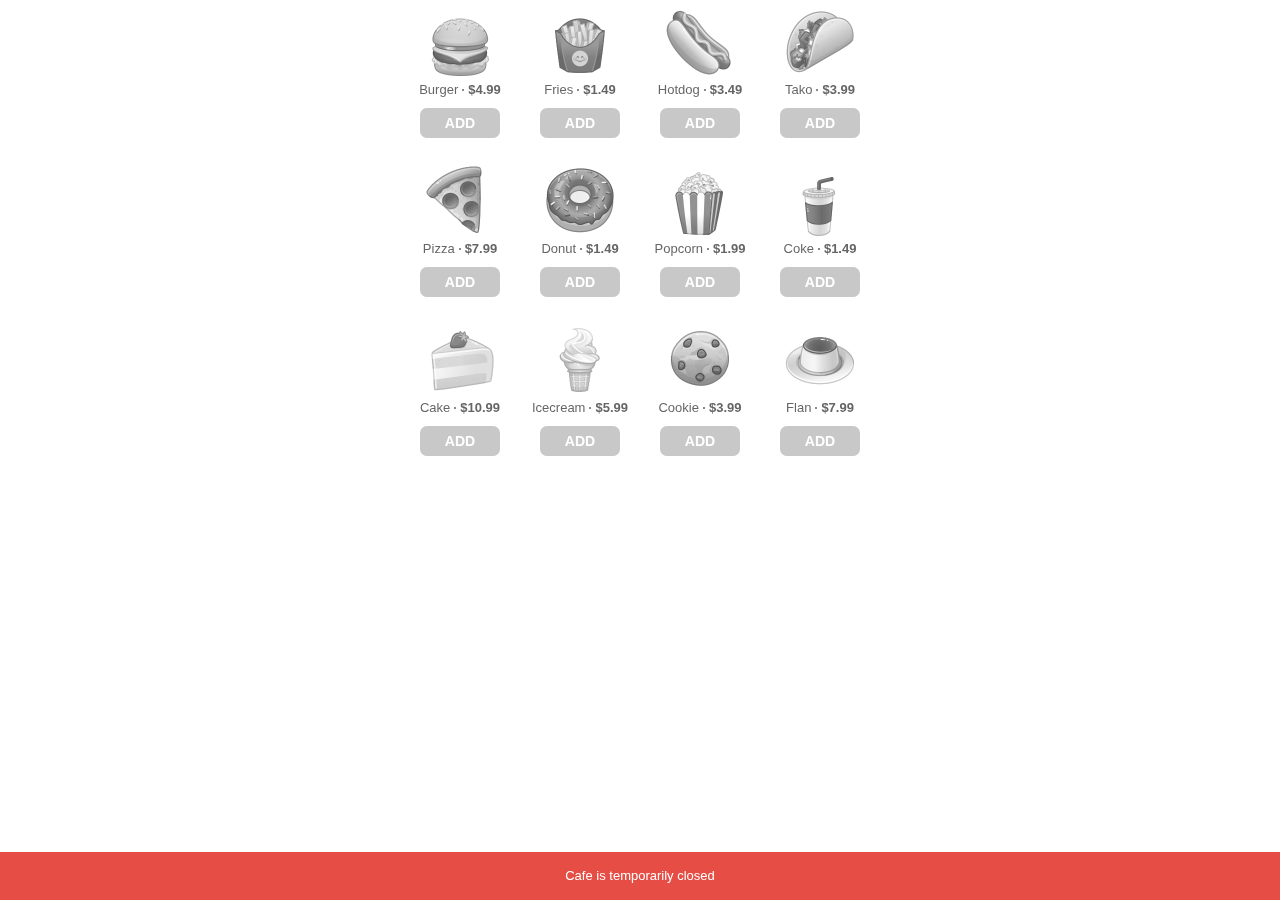
==== commit 91f749c7: "FIX: wrong js path" ====
--- a/dpbot/webapp/index.html
+++ b/dpbot/webapp/index.html
@@ -9,7 +9,7 @@
     <meta name="MobileOptimized" content="176" />
     <meta name="HandheldFriendly" content="True" />
     <meta name="robots" content="noindex, nofollow" />
-    <script src="js/telegram-web-app.js"></script>
+    <script src="./js/telegram-web-app.js"></script>
     <script>
       function setThemeClass() {
         document.documentElement.className = Telegram.WebApp.colorScheme;
@@ -439,9 +439,9 @@
 <div class="cafe-status-wrap">
   <div class="cafe-status js-status"></div>
 </div>
-    <script src="js/jquery.min.js"></script>
-    <script src="js/tgsticker.js"></script>
-    <script src="js/cafe.js"></script>
+    <script src="./js/jquery.min.js"></script>
+    <script src="./js/tgsticker.js"></script>
+    <script src="./js/cafe.js"></script>
     <script>Cafe.init({"apiUrl":"\/cafe\/api","userId":0,"userHash":null});</script>
   </body>
 </html>
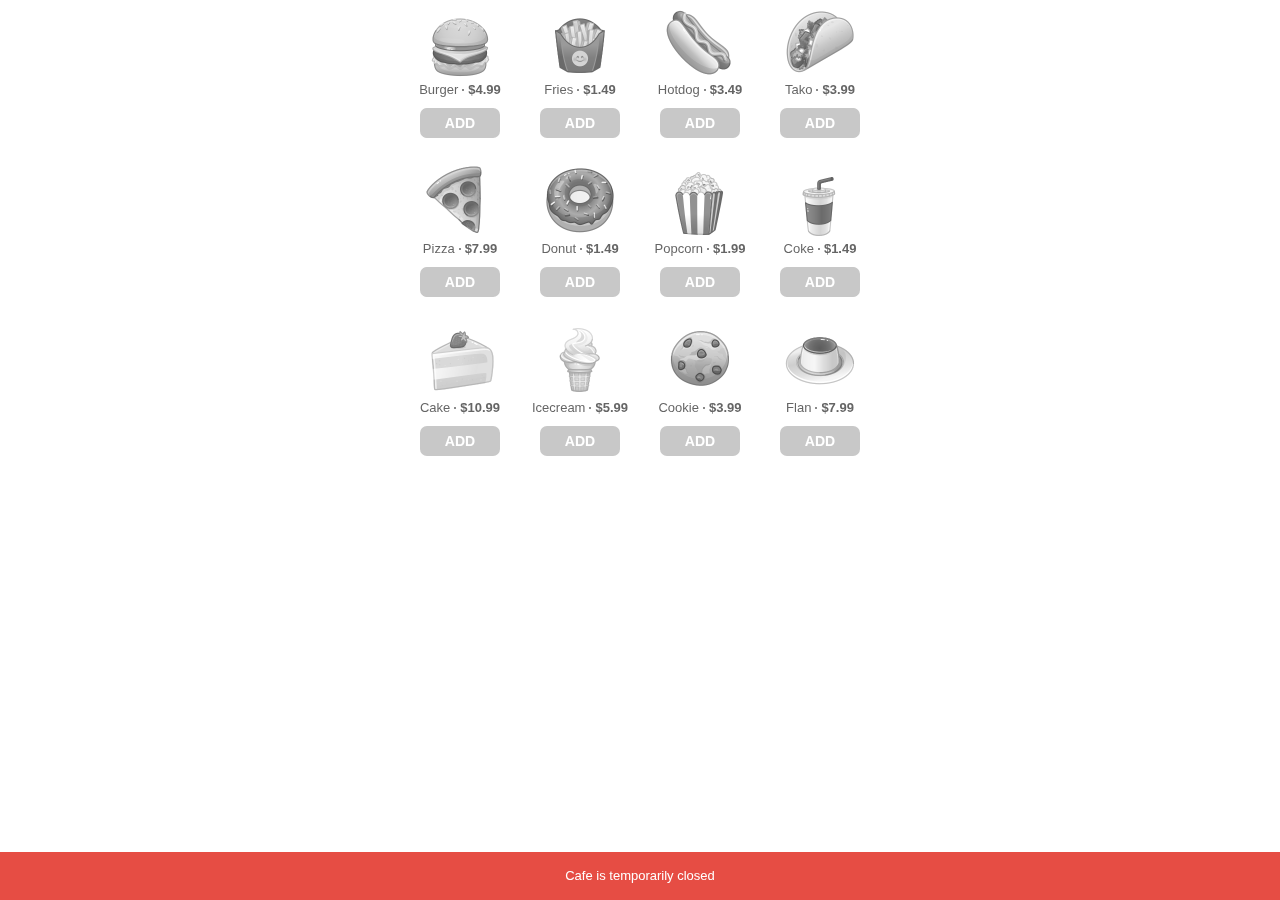
==== commit 57bd13c9: "FIX: missing deps" ====
--- a/dpbot/webapp/index.html
+++ b/dpbot/webapp/index.html
@@ -345,8 +345,8 @@
   </div>  <div class="cafe-order-item js-order-item" data-item-id="6">
     <div class="cafe-order-item-photo">
             <picture class="cafe-item-lottie js-item-lottie">
-        <source type="application/x-tgsticker" srcset="/img/cafe/Donut.tgs?1">
-        <img src="img/cafe/Donut_148.png%3F1" style="background-image: url('[data-uri]');">
+        <source type="application/x-tgsticker" srcset="/img/cafe/Donut.tgs">
+        <img src="img/cafe/Donut_148.png" style="background-image: url('[data-uri]');">
       </picture>
     </div>
     <div class="cafe-order-item-label">
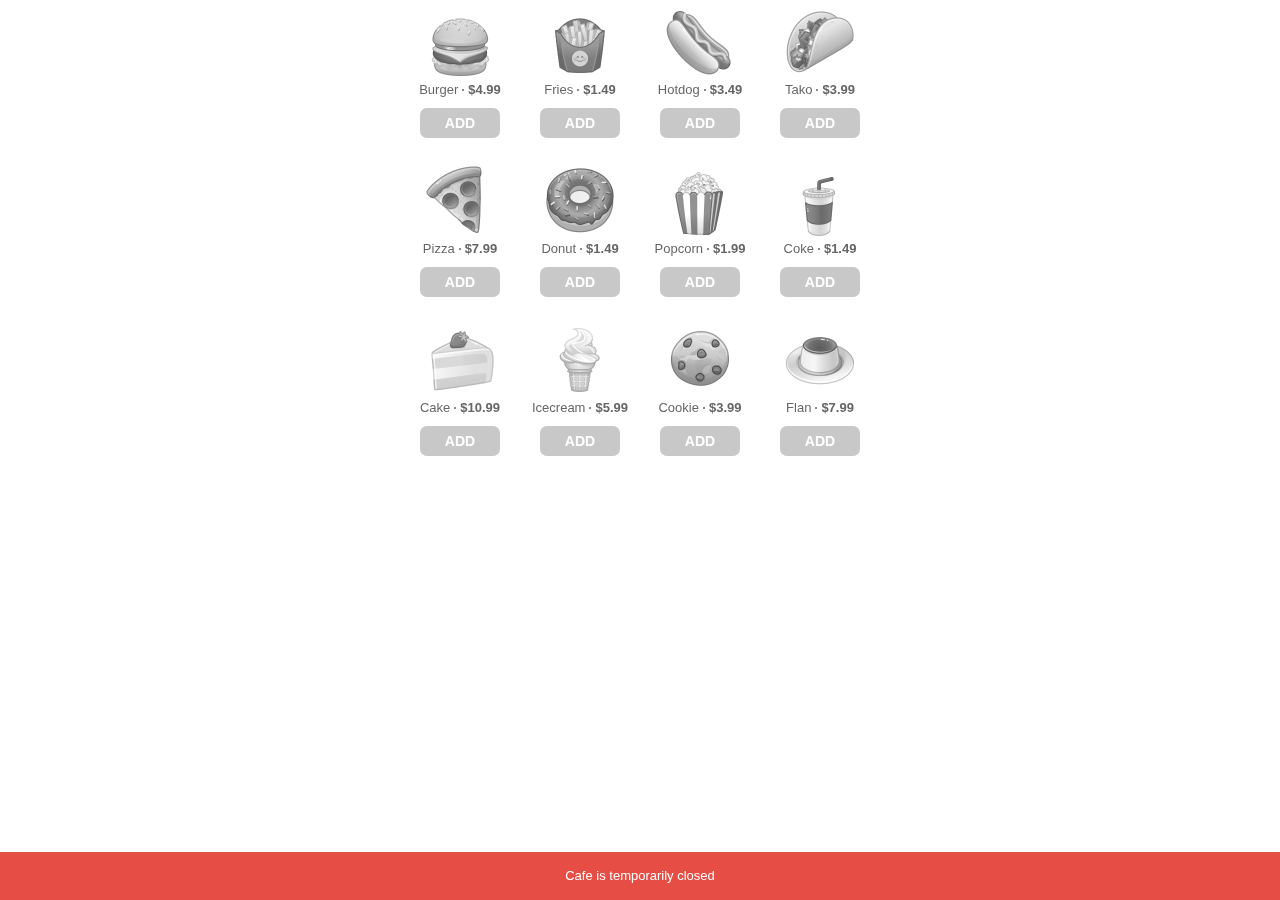
==== commit 257f3a73: "FIX tgs is missing" ====
--- a/dpbot/webapp/index.html
+++ b/dpbot/webapp/index.html
@@ -25,7 +25,7 @@
     <div class="cafe-item-counter js-item-counter">1</div>
     <div class="cafe-item-photo">
             <picture class="cafe-item-lottie js-item-lottie">
-        <source type="application/x-tgsticker" srcset="/img/cafe/Burger.tgs">
+        <source type="application/x-tgsticker" srcset="./img/cafe/Burger.tgs">
         <img src="img/cafe/Burger_148.png" style="background-image: url('[data-uri]');">
       </picture>
     </div>
@@ -46,7 +46,7 @@
     <div class="cafe-item-counter js-item-counter">1</div>
     <div class="cafe-item-photo">
             <picture class="cafe-item-lottie js-item-lottie">
-        <source type="application/x-tgsticker" srcset="/img/cafe/Fries.tgs">
+        <source type="application/x-tgsticker" srcset="./img/cafe/Fries.tgs">
         <img src="img/cafe/Fries_148.png" style="background-image: url('[data-uri]');">
       </picture>
     </div>
@@ -67,7 +67,7 @@
     <div class="cafe-item-counter js-item-counter">1</div>
     <div class="cafe-item-photo">
             <picture class="cafe-item-lottie js-item-lottie">
-        <source type="application/x-tgsticker" srcset="/img/cafe/Hotdog.tgs">
+        <source type="application/x-tgsticker" srcset="./img/cafe/Hotdog.tgs">
         <img src="img/cafe/Hotdog_148.png" style="background-image: url('[data-uri]');">
       </picture>
     </div>
@@ -88,7 +88,7 @@
     <div class="cafe-item-counter js-item-counter">1</div>
     <div class="cafe-item-photo">
             <picture class="cafe-item-lottie js-item-lottie">
-        <source type="application/x-tgsticker" srcset="/img/cafe/Tako.tgs">
+        <source type="application/x-tgsticker" srcset="./img/cafe/Tako.tgs">
         <img src="img/cafe/Tako_148.png" style="background-image: url('[data-uri]');">
       </picture>
     </div>
@@ -109,7 +109,7 @@
     <div class="cafe-item-counter js-item-counter">1</div>
     <div class="cafe-item-photo">
             <picture class="cafe-item-lottie js-item-lottie">
-        <source type="application/x-tgsticker" srcset="/img/cafe/Pizza.tgs">
+        <source type="application/x-tgsticker" srcset="./img/cafe/Pizza.tgs">
         <img src="img/cafe/Pizza_148.png" style="background-image: url('[data-uri]');">
       </picture>
     </div>
@@ -130,7 +130,7 @@
     <div class="cafe-item-counter js-item-counter">1</div>
     <div class="cafe-item-photo">
             <picture class="cafe-item-lottie js-item-lottie">
-        <source type="application/x-tgsticker" srcset="/img/cafe/Donut.tgs">
+        <source type="application/x-tgsticker" srcset="./img/cafe/Donut.tgs">
         <img src="img/cafe/Donut_148.png" style="background-image: url('[data-uri]');">
       </picture>
     </div>
@@ -151,7 +151,7 @@
     <div class="cafe-item-counter js-item-counter">1</div>
     <div class="cafe-item-photo">
             <picture class="cafe-item-lottie js-item-lottie">
-        <source type="application/x-tgsticker" srcset="/img/cafe/Popcorn.tgs">
+        <source type="application/x-tgsticker" srcset="./img/cafe/Popcorn.tgs">
         <img src="img/cafe/Popcorn_148.png" style="background-image: url('[data-uri]');">
       </picture>
     </div>
@@ -172,7 +172,7 @@
     <div class="cafe-item-counter js-item-counter">1</div>
     <div class="cafe-item-photo">
             <picture class="cafe-item-lottie js-item-lottie">
-        <source type="application/x-tgsticker" srcset="/img/cafe/Coke.tgs">
+        <source type="application/x-tgsticker" srcset="./img/cafe/Coke.tgs">
         <img src="img/cafe/Coke_148.png" style="background-image: url('[data-uri]');">
       </picture>
     </div>
@@ -193,7 +193,7 @@
     <div class="cafe-item-counter js-item-counter">1</div>
     <div class="cafe-item-photo">
             <picture class="cafe-item-lottie js-item-lottie">
-        <source type="application/x-tgsticker" srcset="/img/cafe/Cake.tgs">
+        <source type="application/x-tgsticker" srcset="./img/cafe/Cake.tgs">
         <img src="img/cafe/Cake_148.png" style="background-image: url('[data-uri]');">
       </picture>
     </div>
@@ -214,7 +214,7 @@
     <div class="cafe-item-counter js-item-counter">1</div>
     <div class="cafe-item-photo">
             <picture class="cafe-item-lottie js-item-lottie">
-        <source type="application/x-tgsticker" srcset="/img/cafe/Icecream.tgs">
+        <source type="application/x-tgsticker" srcset="./img/cafe/Icecream.tgs">
         <img src="img/cafe/Icecream_148.png" style="background-image: url('[data-uri]');">
       </picture>
     </div>
@@ -235,7 +235,7 @@
     <div class="cafe-item-counter js-item-counter">1</div>
     <div class="cafe-item-photo">
             <picture class="cafe-item-lottie js-item-lottie">
-        <source type="application/x-tgsticker" srcset="/img/cafe/Cookie.tgs">
+        <source type="application/x-tgsticker" srcset="./img/cafe/Cookie.tgs">
         <img src="img/cafe/Cookie_148.png" style="background-image: url('[data-uri]');">
       </picture>
     </div>
@@ -256,7 +256,7 @@
     <div class="cafe-item-counter js-item-counter">1</div>
     <div class="cafe-item-photo">
             <picture class="cafe-item-lottie js-item-lottie">
-        <source type="application/x-tgsticker" srcset="/img/cafe/Flan.tgs">
+        <source type="application/x-tgsticker" srcset="./img/cafe/Flan.tgs">
         <img src="img/cafe/Flan_148.png" style="background-image: url('[data-uri]');">
       </picture>
     </div>
@@ -285,7 +285,7 @@
         <div class="cafe-order-item js-order-item" data-item-id="1">
     <div class="cafe-order-item-photo">
             <picture class="cafe-item-lottie js-item-lottie">
-        <source type="application/x-tgsticker" srcset="/img/cafe/Burger.tgs">
+        <source type="application/x-tgsticker" srcset="./img/cafe/Burger.tgs">
         <img src="img/cafe/Burger_148.png" style="background-image: url('[data-uri]');">
       </picture>
     </div>
@@ -297,7 +297,7 @@
   </div>  <div class="cafe-order-item js-order-item" data-item-id="2">
     <div class="cafe-order-item-photo">
             <picture class="cafe-item-lottie js-item-lottie">
-        <source type="application/x-tgsticker" srcset="/img/cafe/Fries.tgs">
+        <source type="application/x-tgsticker" srcset="./img/cafe/Fries.tgs">
         <img src="img/cafe/Fries_148.png" style="background-image: url('[data-uri]');">
       </picture>
     </div>
@@ -309,7 +309,7 @@
   </div>  <div class="cafe-order-item js-order-item" data-item-id="3">
     <div class="cafe-order-item-photo">
             <picture class="cafe-item-lottie js-item-lottie">
-        <source type="application/x-tgsticker" srcset="/img/cafe/Hotdog.tgs">
+        <source type="application/x-tgsticker" srcset="./img/cafe/Hotdog.tgs">
         <img src="img/cafe/Hotdog_148.png" style="background-image: url('[data-uri]');">
       </picture>
     </div>
@@ -321,7 +321,7 @@
   </div>  <div class="cafe-order-item js-order-item" data-item-id="4">
     <div class="cafe-order-item-photo">
             <picture class="cafe-item-lottie js-item-lottie">
-        <source type="application/x-tgsticker" srcset="/img/cafe/Tako.tgs">
+        <source type="application/x-tgsticker" srcset="./img/cafe/Tako.tgs">
         <img src="img/cafe/Tako_148.png" style="background-image: url('[data-uri]');">
       </picture>
     </div>
@@ -333,7 +333,7 @@
   </div>  <div class="cafe-order-item js-order-item" data-item-id="5">
     <div class="cafe-order-item-photo">
             <picture class="cafe-item-lottie js-item-lottie">
-        <source type="application/x-tgsticker" srcset="/img/cafe/Pizza.tgs">
+        <source type="application/x-tgsticker" srcset="./img/cafe/Pizza.tgs">
         <img src="img/cafe/Pizza_148.png" style="background-image: url('[data-uri]');">
       </picture>
     </div>
@@ -345,7 +345,7 @@
   </div>  <div class="cafe-order-item js-order-item" data-item-id="6">
     <div class="cafe-order-item-photo">
             <picture class="cafe-item-lottie js-item-lottie">
-        <source type="application/x-tgsticker" srcset="/img/cafe/Donut.tgs">
+        <source type="application/x-tgsticker" srcset="./img/cafe/Donut.tgs">
         <img src="img/cafe/Donut_148.png" style="background-image: url('[data-uri]');">
       </picture>
     </div>
@@ -357,7 +357,7 @@
   </div>  <div class="cafe-order-item js-order-item" data-item-id="7">
     <div class="cafe-order-item-photo">
             <picture class="cafe-item-lottie js-item-lottie">
-        <source type="application/x-tgsticker" srcset="/img/cafe/Popcorn.tgs">
+        <source type="application/x-tgsticker" srcset="./img/cafe/Popcorn.tgs">
         <img src="img/cafe/Popcorn_148.png" style="background-image: url('[data-uri]');">
       </picture>
     </div>
@@ -369,7 +369,7 @@
   </div>  <div class="cafe-order-item js-order-item" data-item-id="8">
     <div class="cafe-order-item-photo">
             <picture class="cafe-item-lottie js-item-lottie">
-        <source type="application/x-tgsticker" srcset="/img/cafe/Coke.tgs">
+        <source type="application/x-tgsticker" srcset="./img/cafe/Coke.tgs">
         <img src="img/cafe/Coke_148.png" style="background-image: url('[data-uri]');">
       </picture>
     </div>
@@ -381,7 +381,7 @@
   </div>  <div class="cafe-order-item js-order-item" data-item-id="9">
     <div class="cafe-order-item-photo">
             <picture class="cafe-item-lottie js-item-lottie">
-        <source type="application/x-tgsticker" srcset="/img/cafe/Cake.tgs">
+        <source type="application/x-tgsticker" srcset="./img/cafe/Cake.tgs">
         <img src="img/cafe/Cake_148.png" style="background-image: url('[data-uri]');">
       </picture>
     </div>
@@ -393,7 +393,7 @@
   </div>  <div class="cafe-order-item js-order-item" data-item-id="10">
     <div class="cafe-order-item-photo">
             <picture class="cafe-item-lottie js-item-lottie">
-        <source type="application/x-tgsticker" srcset="/img/cafe/Icecream.tgs">
+        <source type="application/x-tgsticker" srcset="./img/cafe/Icecream.tgs">
         <img src="img/cafe/Icecream_148.png" style="background-image: url('[data-uri]');">
       </picture>
     </div>
@@ -405,7 +405,7 @@
   </div>  <div class="cafe-order-item js-order-item" data-item-id="11">
     <div class="cafe-order-item-photo">
             <picture class="cafe-item-lottie js-item-lottie">
-        <source type="application/x-tgsticker" srcset="/img/cafe/Cookie.tgs">
+        <source type="application/x-tgsticker" srcset="./img/cafe/Cookie.tgs">
         <img src="img/cafe/Cookie_148.png" style="background-image: url('[data-uri]');">
       </picture>
     </div>
@@ -417,7 +417,7 @@
   </div>  <div class="cafe-order-item js-order-item" data-item-id="12">
     <div class="cafe-order-item-photo">
             <picture class="cafe-item-lottie js-item-lottie">
-        <source type="application/x-tgsticker" srcset="/img/cafe/Flan.tgs">
+        <source type="application/x-tgsticker" srcset="./img/cafe/Flan.tgs">
         <img src="img/cafe/Flan_148.png" style="background-image: url('[data-uri]');">
       </picture>
     </div>
